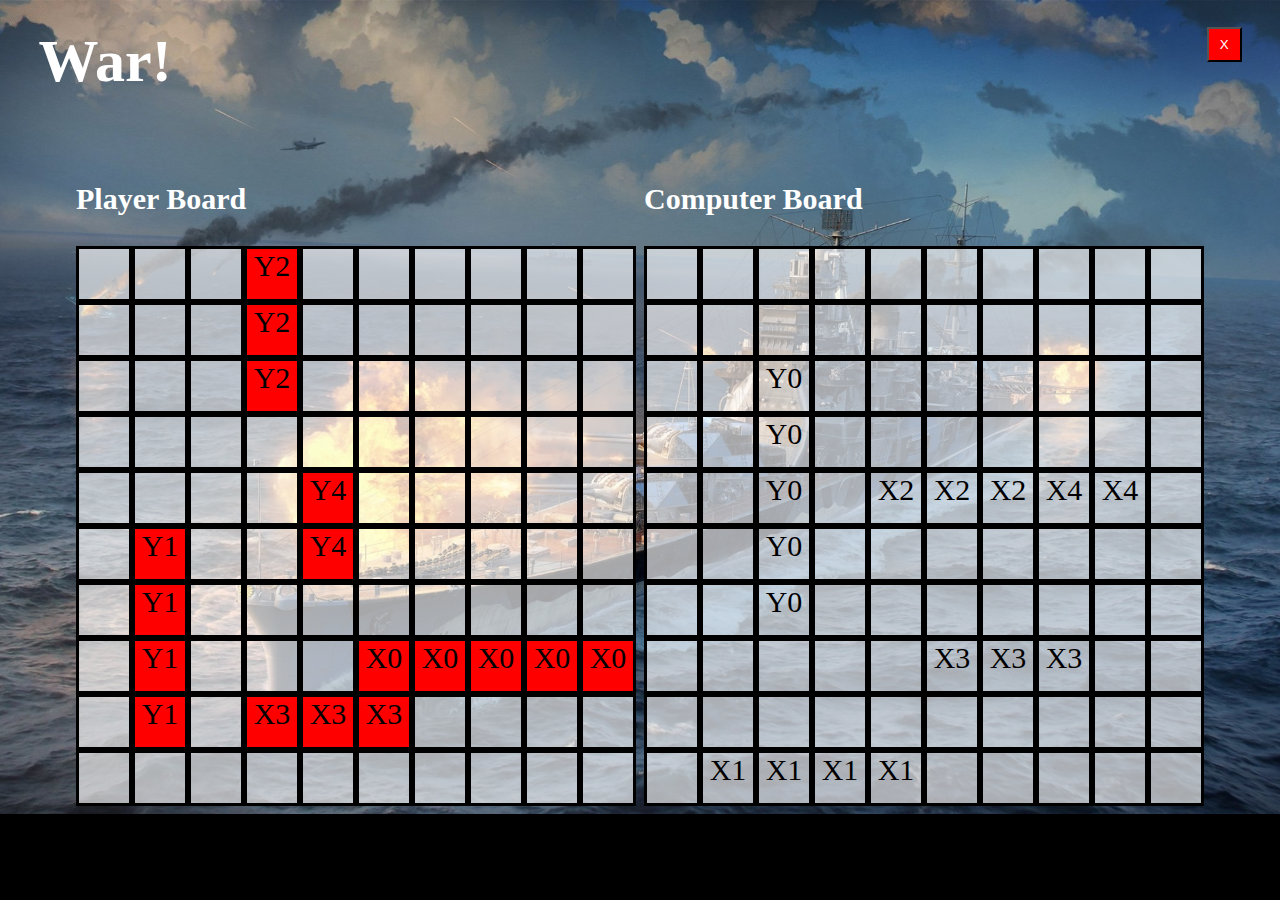
==== Battle.html @ 5aed500d "Completed Ship Randomizationgit add .!" ====
<!DOCTYPE html>
<html lang="en">
<head>
  <meta charset="UTF-8">
  <meta http-equiv="X-UA-Compatible" content="IE=edge">
  <meta name="viewport" content="width=device-width, initial-scale=1.0">
  <link rel="stylesheet" href="./Battle.css">
  <script src="./TheBrain.js" defer></script>
  <title>Battleship: Battle</title>
</head>
<body>
  <h1>War!</h1>
  <button id="button" onclick="window.location.href='./BattleSummary.html'">X</a></button>
  <div id="container1">
    <div id="container2">
      <h3 id="gridTitle">Player Board</h3>
      <div class="playerBoard">
        <div class="horizontal"></div>
        <div class="horizontal"></div>
        <div class="horizontal"></div>
        <div class="horizontal"></div>
        <div class="horizontal"></div>
        <div class="horizontal"></div>
        <div class="horizontal"></div>
        <div class="horizontal"></div>
        <div class="horizontal"></div>
        <div class="horizontal"></div>
        <div class="horizontal"></div>
        <div class="horizontal"></div>
        <div class="horizontal"></div>
        <div class="horizontal"></div>
        <div class="horizontal"></div>
        <div class="horizontal"></div>
        <div class="horizontal"></div>
        <div class="horizontal"></div>
        <div class="horizontal"></div>
        <div class="horizontal"></div>
        <div class="horizontal"></div>
        <div class="horizontal"></div>
        <div class="horizontal"></div>
        <div class="horizontal"></div>
        <div class="horizontal"></div>
        <div class="horizontal"></div>
        <div class="horizontal"></div>
        <div class="horizontal"></div>
        <div class="horizontal"></div>
        <div class="horizontal"></div>
        <div class="horizontal"></div>
        <div class="horizontal"></div>
        <div class="horizontal"></div>
        <div class="horizontal"></div>
        <div class="horizontal"></div>
        <div class="horizontal"></div>
        <div class="horizontal"></div>
        <div class="horizontal"></div>
        <div class="horizontal"></div>
        <div class="horizontal"></div>
        <div class="horizontal"></div>
        <div class="horizontal"></div>
        <div class="horizontal"></div>
        <div class="horizontal"></div>
        <div class="horizontal"></div>
        <div class="horizontal"></div>
        <div class="horizontal"></div>
        <div class="horizontal"></div>
        <div class="horizontal"></div>
        <div class="horizontal"></div>
        <div class="horizontal"></div>
        <div class="horizontal"></div>
        <div class="horizontal"></div>
        <div class="horizontal"></div>
        <div class="horizontal"></div>
        <div class="horizontal"></div>
        <div class="horizontal"></div>
        <div class="horizontal"></div>
        <div class="horizontal"></div>
        <div class="horizontal"></div>
        <div class="horizontal"></div>
        <div class="horizontal"></div>
        <div class="horizontal"></div>
        <div class="horizontal"></div>
        <div class="horizontal"></div>
        <div class="horizontal"></div>
        <div class="horizontal"></div>
        <div class="horizontal"></div>
        <div class="horizontal"></div>
        <div class="horizontal"></div>
        <div class="horizontal"></div>
        <div class="horizontal"></div>
        <div class="horizontal"></div>
        <div class="horizontal"></div>
        <div class="horizontal"></div>
        <div class="horizontal"></div>
        <div class="horizontal"></div>
        <div class="horizontal"></div>
        <div class="horizontal"></div>
        <div class="horizontal"></div>
        <div class="horizontal"></div>
        <div class="horizontal"></div>
        <div class="horizontal"></div>
        <div class="horizontal"></div>
        <div class="horizontal"></div>
        <div class="horizontal"></div>
        <div class="horizontal"></div>
        <div class="horizontal"></div>
        <div class="horizontal"></div>
        <div class="horizontal"></div>
        <div class="horizontal"></div>
        <div class="horizontal"></div>
        <div class="horizontal"></div>
        <div class="horizontal"></div>
        <div class="horizontal"></div>
        <div class="horizontal"></div>
        <div class="horizontal"></div>
        <div class="horizontal"></div>
        <div class="horizontal"></div>
        <div class="horizontal"></div>
      </div>
     
    </div>
    
    <div id="container3">
      <h3 id="gridTitle2">Computer Board</h3>
      <div class="compBoard">
        <div class="horizontal2"></div>
        <div class="horizontal2"></div>
        <div class="horizontal2"></div>
        <div class="horizontal2"></div>
        <div class="horizontal2"></div>
        <div class="horizontal2"></div>
        <div class="horizontal2"></div>
        <div class="horizontal2"></div>
        <div class="horizontal2"></div>
        <div class="horizontal2"></div>
        <div class="horizontal2"></div>
        <div class="horizontal2"></div>
        <div class="horizontal2"></div>
        <div class="horizontal2"></div>
        <div class="horizontal2"></div>
        <div class="horizontal2"></div>
        <div class="horizontal2"></div>
        <div class="horizontal2"></div>
        <div class="horizontal2"></div>
        <div class="horizontal2"></div>
        <div class="horizontal2"></div>
        <div class="horizontal2"></div>
        <div class="horizontal2"></div>
        <div class="horizontal2"></div>
        <div class="horizontal2"></div>
        <div class="horizontal2"></div>
        <div class="horizontal2"></div>
        <div class="horizontal2"></div>
        <div class="horizontal2"></div>
        <div class="horizontal2"></div>
        <div class="horizontal2"></div>
        <div class="horizontal2"></div>
        <div class="horizontal2"></div>
        <div class="horizontal2"></div>
        <div class="horizontal2"></div>
        <div class="horizontal2"></div>
        <div class="horizontal2"></div>
        <div class="horizontal2"></div>
        <div class="horizontal2"></div>
        <div class="horizontal2"></div>
        <div class="horizontal2"></div>
        <div class="horizontal2"></div>
        <div class="horizontal2"></div>
        <div class="horizontal2"></div>
        <div class="horizontal2"></div>
        <div class="horizontal2"></div>
        <div class="horizontal2"></div>
        <div class="horizontal2"></div>
        <div class="horizontal2"></div>
        <div class="horizontal2"></div>
        <div class="horizontal2"></div>
        <div class="horizontal2"></div>
        <div class="horizontal2"></div>
        <div class="horizontal2"></div>
        <div class="horizontal2"></div>
        <div class="horizontal2"></div>
        <div class="horizontal2"></div>
        <div class="horizontal2"></div>
        <div class="horizontal2"></div>
        <div class="horizontal2"></div>
        <div class="horizontal2"></div>
        <div class="horizontal2"></div>
        <div class="horizontal2"></div>
        <div class="horizontal2"></div>
        <div class="horizontal2"></div>
        <div class="horizontal2"></div>
        <div class="horizontal2"></div>
        <div class="horizontal2"></div>
        <div class="horizontal2"></div>
        <div class="horizontal2"></div>
        <div class="horizontal2"></div>
        <div class="horizontal2"></div>
        <div class="horizontal2"></div>
        <div class="horizontal2"></div>
        <div class="horizontal2"></div>
        <div class="horizontal2"></div>
        <div class="horizontal2"></div>
        <div class="horizontal2"></div>
        <div class="horizontal2"></div>
        <div class="horizontal2"></div>
        <div class="horizontal2"></div>
        <div class="horizontal2"></div>
        <div class="horizontal2"></div>
        <div class="horizontal2"></div>
        <div class="horizontal2"></div>
        <div class="horizontal2"></div>
        <div class="horizontal2"></div>
        <div class="horizontal2"></div>
        <div class="horizontal2"></div>
        <div class="horizontal2"></div>
        <div class="horizontal2"></div>
        <div class="horizontal2"></div>
        <div class="horizontal2"></div>
        <div class="horizontal2"></div>
        <div class="horizontal2"></div>
        <div class="horizontal2"></div>
        <div class="horizontal2"></div>
        <div class="horizontal2"></div>
        <div class="horizontal2"></div>
        <div class="horizontal2"></div>
      </div>
    </div>

    



  </div>
</body>
</html>
---- Battle.css ----
body {
  background-image: url(./Images/Battleship\ -\ Wallpaper\ front\ page\ 2.jpg);
  background-repeat: no-repeat;
  background-size: cover;
  background-color: black;
}

h1 {
  color: white;
  font-size: 60px;
  position: fixed;
  top: 3%;
  left: 3%;
  margin: 0%;
}

#button {
  background-color: red;
  color: white;
  width: 35px;
  height: 35px;
  position: fixed;
  top: 3%;
  right: 3%;
}

#gridTitle {
  color: white;
  font-size: 30px;
  
}

#gridTitle2 {
  color: white;
  font-size: 30px;
}

#container1 {
  display: flex;
  justify-content: space-evenly;
  margin-top: 12%;
  
}

#container2 {
  display:flex;
  flex-direction: column;
}

#container3 {
  display:flex;
  flex-direction: column;
}
.playerBoard {
  width: 500px;
  display: grid;
  grid-template: repeat(10, 0fr)/repeat(10, 0fr);
  
}

.horizontal {
  border: solid;
  border-color: black;
  border-width: 3px;
  height: 50px;
  width: 50px;
  background-color: rgba(255, 255, 255, .65);
  font-size: 30px;
  text-align: center;
  color: black;
}


.compBoard {
  display: grid;
  grid-template: repeat(10, 0fr)/repeat(10, 0fr);
}

.horizontal2 {
  border: solid;
  border-color: black;
  border-width: 3px;
  height: 50px;
  width: 50px;
  background-color: rgba(255, 255, 255, .65);
  font-size: 30px;
  text-align: center;
  color: black;
}
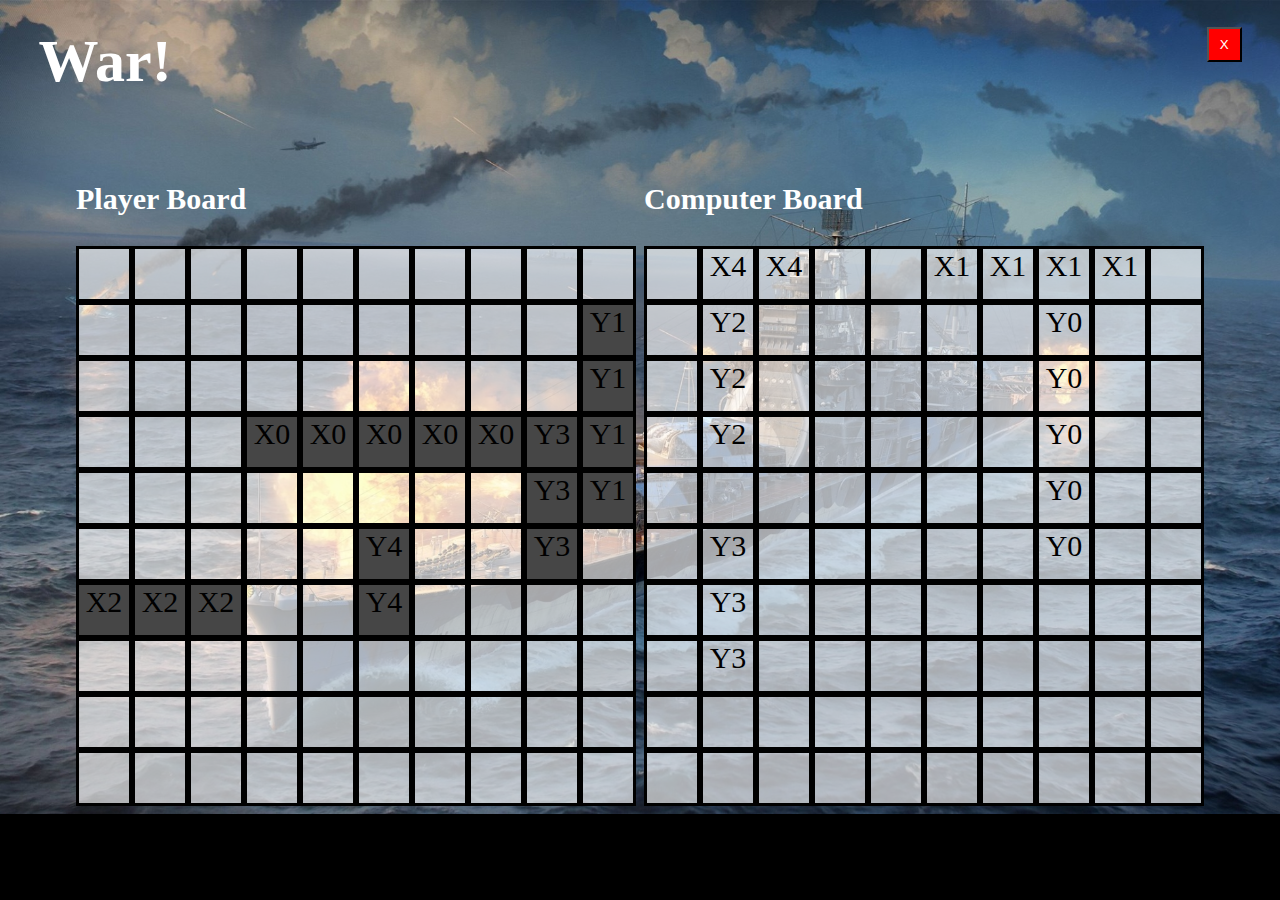
==== commit e7d694ae: "End Game Function implemented on Battle Summary" ====
--- a/Battle.html
+++ b/Battle.html
@@ -10,7 +10,7 @@
 </head>
 <body>
   <h1>War!</h1>
-  <button id="button" onclick="window.location.href='./BattleSummary.html'">X</a></button>
+  <button id="button1_exit" onclick="window.location.href='./BattleSummary.html'">X</a></button>
   <div id="container1">
     <div id="container2">
       <h3 id="gridTitle">Player Board</h3>
--- a/Battle.css
+++ b/Battle.css
@@ -14,7 +14,7 @@
   margin: 0%;
 }
 
-#button {
+#button1_exit {
   background-color: red;
   color: white;
   width: 35px;
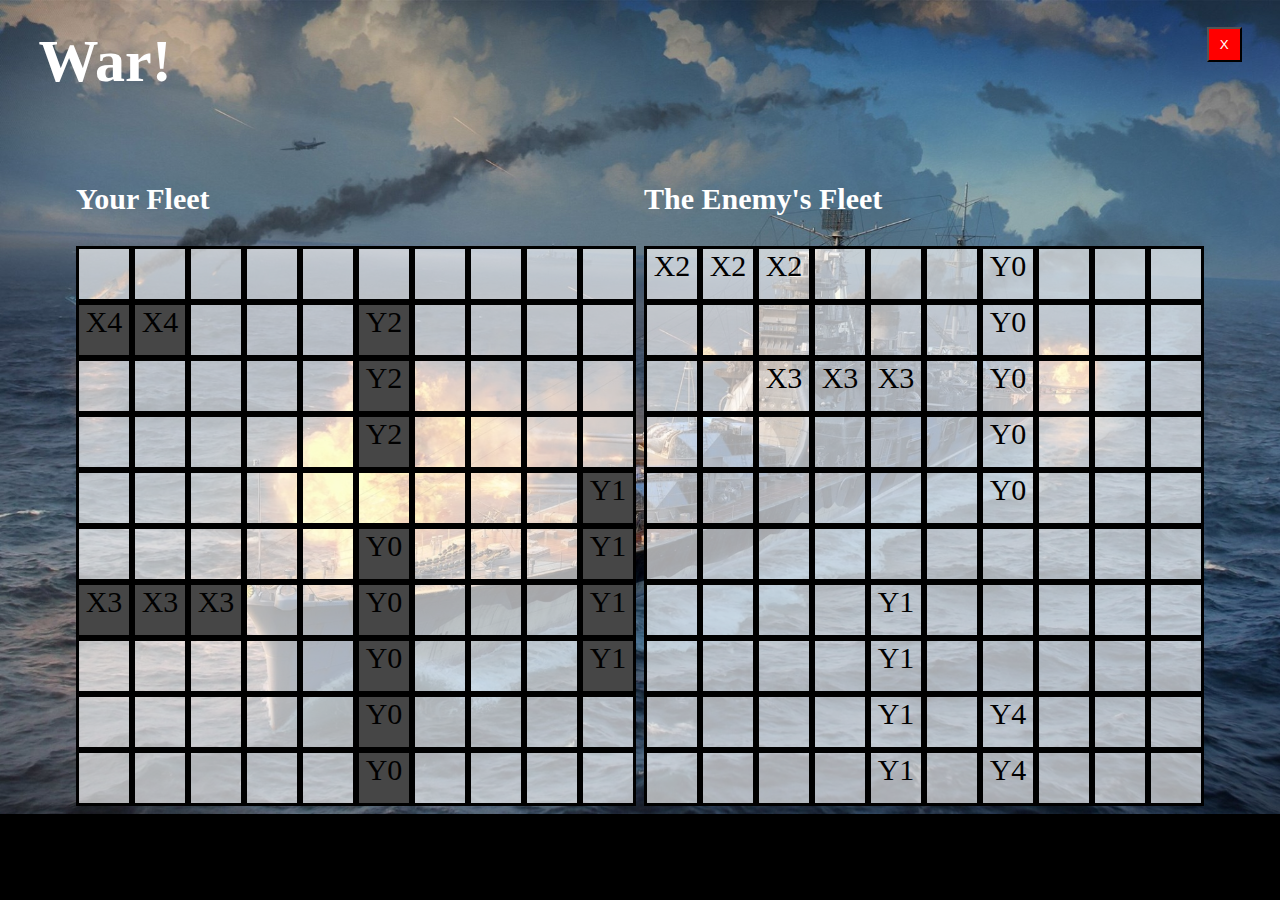
==== commit 514e278b: "Working on Battle Summary HTML and CSS" ====
--- a/Battle.html
+++ b/Battle.html
@@ -13,7 +13,7 @@
   <button id="button1_exit" onclick="window.location.href='./BattleSummary.html'">X</a></button>
   <div id="container1">
     <div id="container2">
-      <h3 id="gridTitle">Player Board</h3>
+      <h3 id="gridTitle">Your Fleet</h3>
       <div class="playerBoard">
         <div class="horizontal"></div>
         <div class="horizontal"></div>
@@ -120,7 +120,7 @@
     </div>
     
     <div id="container3">
-      <h3 id="gridTitle2">Computer Board</h3>
+      <h3 id="gridTitle2">The Enemy's Fleet</h3>
       <div class="compBoard">
         <div class="horizontal2"></div>
         <div class="horizontal2"></div>
--- a/Battle.css
+++ b/Battle.css
@@ -27,7 +27,6 @@
 #gridTitle {
   color: white;
   font-size: 30px;
-  
 }
 
 #gridTitle2 {
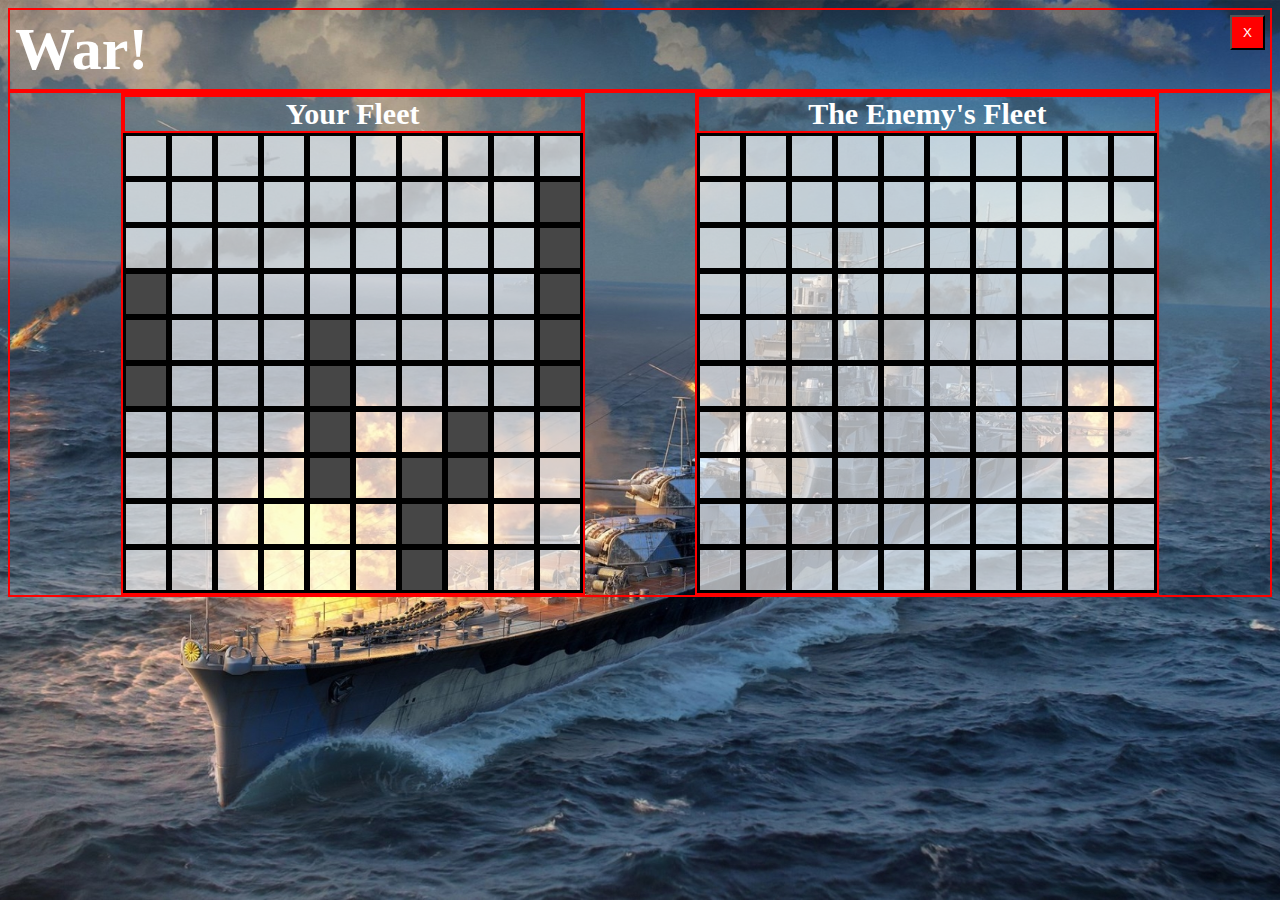
==== commit 84c156b5: "Fixed battle screen overlap of grids" ====
--- a/Battle.html
+++ b/Battle.html
@@ -9,8 +9,10 @@
   <title>Battleship: Battle</title>
 </head>
 <body>
-  <h1>War!</h1>
-  <button id="button1_exit" onclick="window.location.href='./BattleSummary.html'">X</a></button>
+  <div class="Header">
+    <h1>War!</h1>
+    <button id="button1_exit" onclick="window.location.href='./BattleSummary.html'">X</a></button>
+  </div>
   <div id="container1">
     <div id="container2">
       <h3 id="gridTitle">Your Fleet</h3>
--- a/Battle.css
+++ b/Battle.css
@@ -1,14 +1,20 @@
 body {
-  background-image: url(./Images/Battleship\ -\ Wallpaper\ front\ page\ 2.jpg);
-  background-repeat: no-repeat;
+  background: url(./Images/Battleship\ -\ Wallpaper\ front\ page\ 2.jpg) no-repeat center center fixed;
   background-size: cover;
   background-color: black;
+}
+
+.Header {
+  border: 2px solid red;
+  display: flex;
+  align-items:initial;
+  justify-content: space-between;
+  padding: 5px;
 }
 
 h1 {
   color: white;
   font-size: 60px;
-  position: fixed;
   top: 3%;
   left: 3%;
   margin: 0%;
@@ -19,68 +25,72 @@
   color: white;
   width: 35px;
   height: 35px;
-  position: fixed;
   top: 3%;
   right: 3%;
 }
 
 #gridTitle {
+  border: 2px red solid;
+  margin: 0;
+  text-align: center;
   color: white;
   font-size: 30px;
 }
 
 #gridTitle2 {
+  border: 2px red solid;
+  margin: 0;
+  text-align: center;
   color: white;
   font-size: 30px;
 }
 
 #container1 {
+  border: 2px red solid;
   display: flex;
   justify-content: space-evenly;
-  margin-top: 12%;
+  /* margin-top: 12%; */
   
 }
 
 #container2 {
+  border: 2px red solid;
   display:flex;
   flex-direction: column;
 }
 
 #container3 {
+  border: 2px red solid;
   display:flex;
   flex-direction: column;
 }
+
 .playerBoard {
-  width: 500px;
   display: grid;
   grid-template: repeat(10, 0fr)/repeat(10, 0fr);
   
 }
 
 .horizontal {
-  border: solid;
-  border-color: black;
-  border-width: 3px;
-  height: 50px;
-  width: 50px;
+  border: solid black 3px;
+  height: 40px;
+  width: 40px;
   background-color: rgba(255, 255, 255, .65);
   font-size: 30px;
   text-align: center;
   color: black;
 }
 
-
 .compBoard {
+  /* border: solid green 2px; */
   display: grid;
   grid-template: repeat(10, 0fr)/repeat(10, 0fr);
 }
 
 .horizontal2 {
-  border: solid;
-  border-color: black;
-  border-width: 3px;
-  height: 50px;
-  width: 50px;
+  border: solid black 3px;
+  height: 40px;
+  width: 40px;
   background-color: rgba(255, 255, 255, .65);
   font-size: 30px;
   text-align: center;
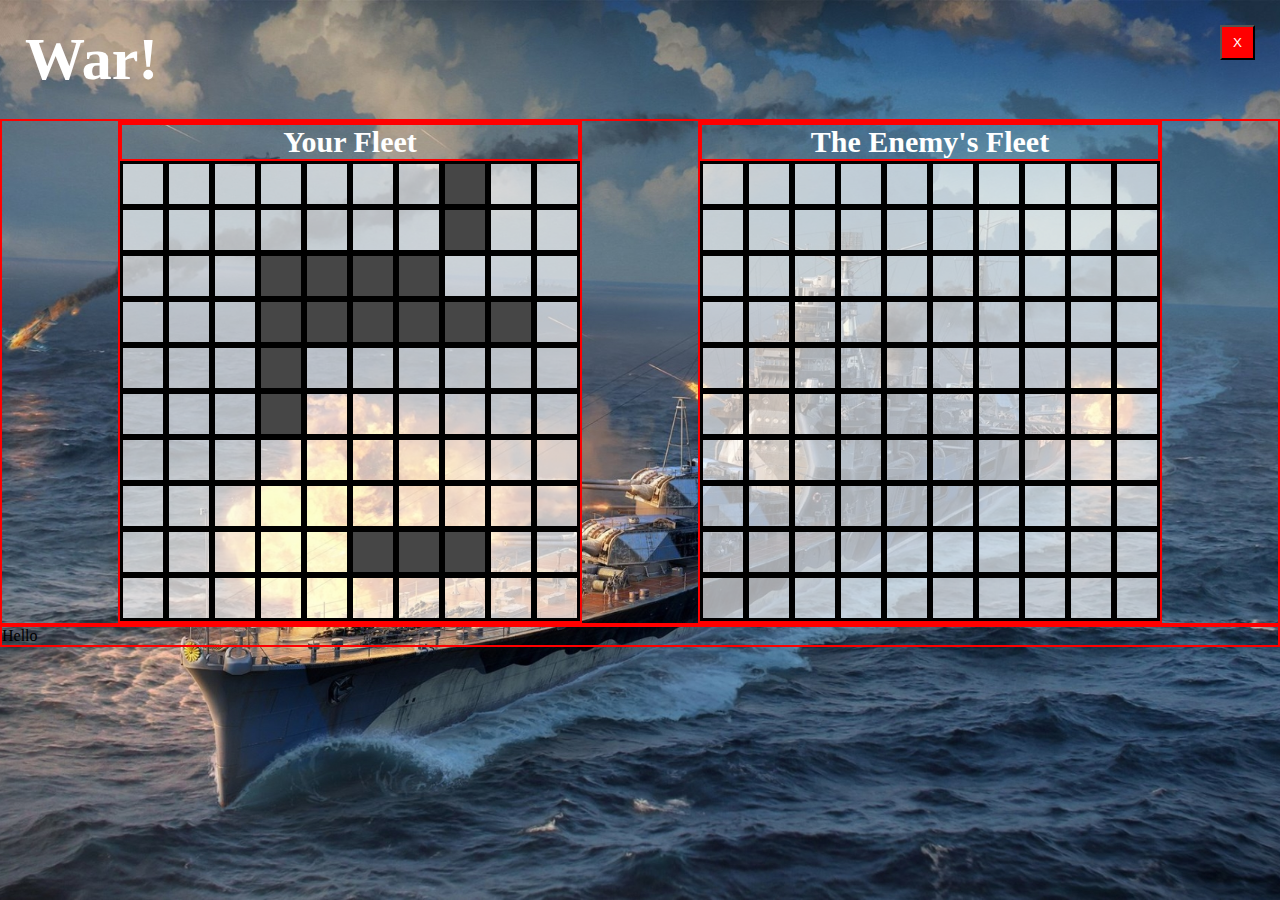
==== commit 54a1a2a8: "Working to include battle log" ====
--- a/Battle.html
+++ b/Battle.html
@@ -8,7 +8,7 @@
   <script src="./TheBrain.js" defer></script>
   <title>Battleship: Battle</title>
 </head>
-<body>
+<body class="BattleBody">
   <div class="Header">
     <h1>War!</h1>
     <button id="button1_exit" onclick="window.location.href='./BattleSummary.html'">X</a></button>
@@ -226,11 +226,9 @@
         <div class="horizontal2"></div>
       </div>
     </div>
-
-    
-
-
-
+  </div>
+  <div class="BattleLogContainer">
+    Hello
   </div>
 </body>
 </html>--- a/Battle.css
+++ b/Battle.css
@@ -1,15 +1,19 @@
-body {
+.BattleBody {
+  /* border: 2px solid green; */
+  margin: 0;
+  height: 100%;
   background: url(./Images/Battleship\ -\ Wallpaper\ front\ page\ 2.jpg) no-repeat center center fixed;
   background-size: cover;
   background-color: black;
+  min-height: 100vh;
 }
 
 .Header {
-  border: 2px solid red;
+  /* border: 2px solid red; */
   display: flex;
   align-items:initial;
   justify-content: space-between;
-  padding: 5px;
+  padding: 25px;
 }
 
 h1 {
@@ -97,3 +101,12 @@
   color: black;
 }
 
+.horizontal2:hover {
+  cursor: crosshair;
+}
+
+.BattleLogContainer {
+  border: 2px solid red;
+  border-collapse: collapse;
+  /* min-height: 100%; */
+}
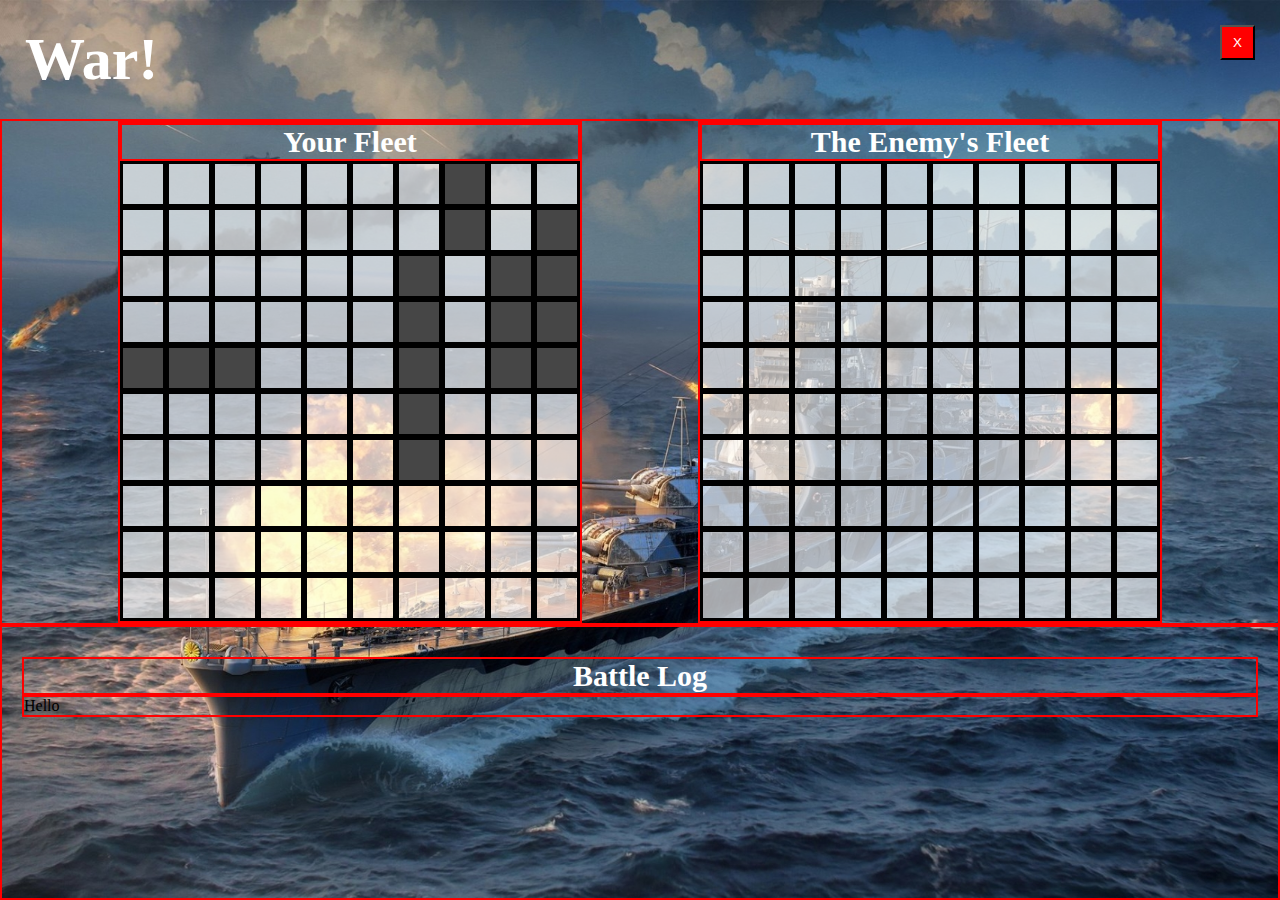
==== commit 808e0e3c: "setting up container for battle logs" ====
--- a/Battle.html
+++ b/Battle.html
@@ -1,5 +1,5 @@
 <!DOCTYPE html>
-<html lang="en">
+<html lang="en" class="BattleHTML">
 <head>
   <meta charset="UTF-8">
   <meta http-equiv="X-UA-Compatible" content="IE=edge">
@@ -228,7 +228,10 @@
     </div>
   </div>
   <div class="BattleLogContainer">
-    Hello
+    <h3 id="BattleLogHeader">Battle Log</h3>
+    <div class="BattleLogContainer2">
+      Hello
+    </div>
   </div>
 </body>
 </html>--- a/Battle.css
+++ b/Battle.css
@@ -1,3 +1,7 @@
+/* .BattleHTML {
+  border: 2px solid red;
+} */
+
 .BattleBody {
   /* border: 2px solid green; */
   margin: 0;
@@ -6,6 +10,9 @@
   background-size: cover;
   background-color: black;
   min-height: 100vh;
+  display: flex;
+  flex-flow: column;
+  align-items: stretch;
 }
 
 .Header {
@@ -31,6 +38,10 @@
   height: 35px;
   top: 3%;
   right: 3%;
+}
+
+#button1_exit:hover {
+  cursor: pointer;
 }
 
 #gridTitle {
@@ -107,6 +118,20 @@
 
 .BattleLogContainer {
   border: 2px solid red;
-  border-collapse: collapse;
-  /* min-height: 100%; */
+  /* width: 100%; */
+  padding: 0px 20px 20px 20px;
+  flex-grow: 1;
 }
+
+#BattleLogHeader {
+  border: 2px red solid;
+  margin-bottom: 0px;
+  text-align: center;
+  color: white;
+  font-size: 30px;
+}
+
+.BattleLogContainer2 {
+  border: 2px solid red;
+  height: 100%;
+}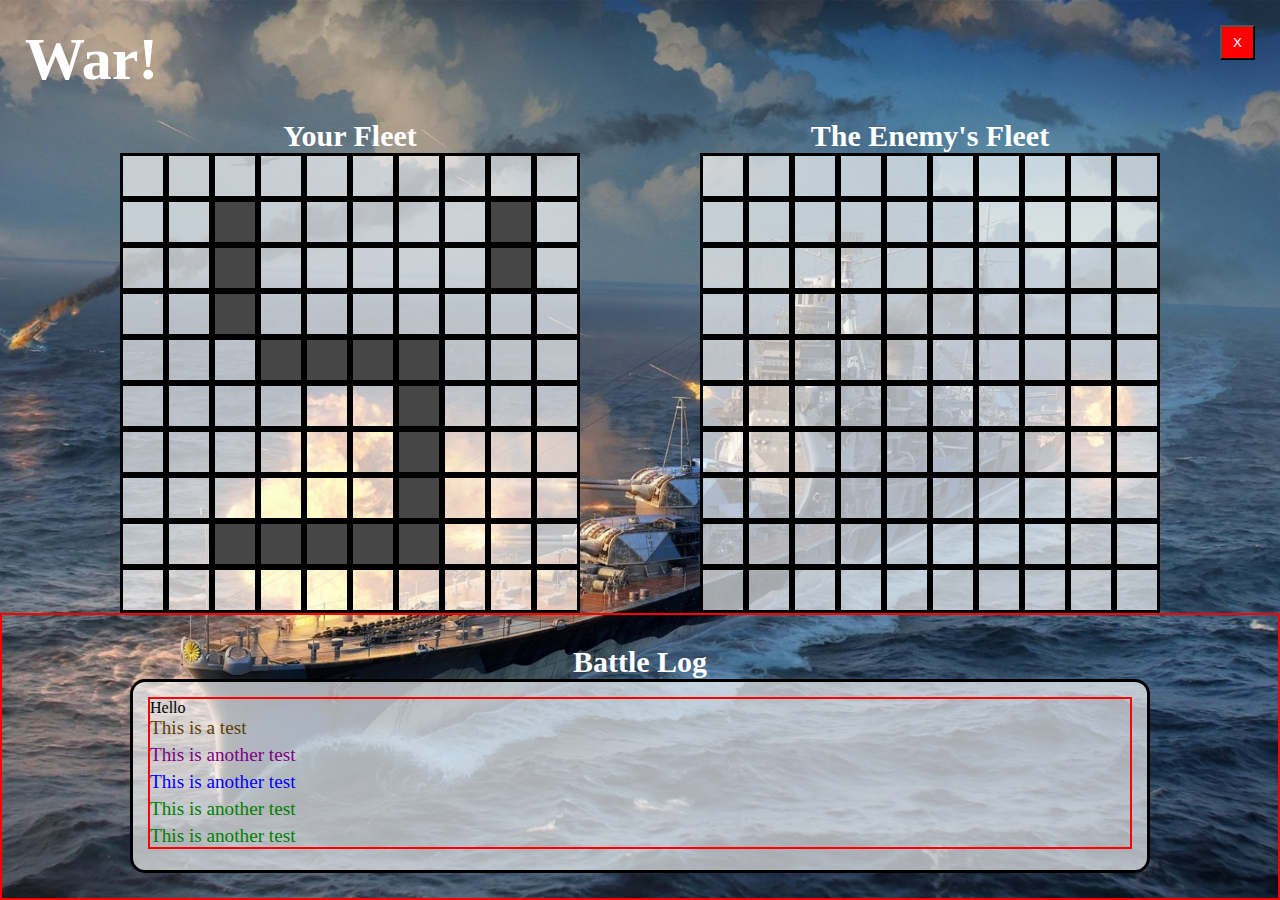
==== commit bbb5899f: "Included conditional IDs for log" ====
--- a/Battle.html
+++ b/Battle.html
@@ -230,7 +230,9 @@
   <div class="BattleLogContainer">
     <h3 id="BattleLogHeader">Battle Log</h3>
     <div class="BattleLogContainer2">
-      Hello
+      <div class="BattleLogContainer3">
+        Hello
+      </div>
     </div>
   </div>
 </body>
--- a/Battle.css
+++ b/Battle.css
@@ -45,7 +45,7 @@
 }
 
 #gridTitle {
-  border: 2px red solid;
+  /* border: 2px red solid; */
   margin: 0;
   text-align: center;
   color: white;
@@ -53,7 +53,7 @@
 }
 
 #gridTitle2 {
-  border: 2px red solid;
+  /* border: 2px red solid; */
   margin: 0;
   text-align: center;
   color: white;
@@ -61,7 +61,7 @@
 }
 
 #container1 {
-  border: 2px red solid;
+  /* border: 2px red solid; */
   display: flex;
   justify-content: space-evenly;
   /* margin-top: 12%; */
@@ -69,13 +69,13 @@
 }
 
 #container2 {
-  border: 2px red solid;
+  /* border: 2px red solid; */
   display:flex;
   flex-direction: column;
 }
 
 #container3 {
-  border: 2px red solid;
+  /* border: 2px red solid; */
   display:flex;
   flex-direction: column;
 }
@@ -118,13 +118,14 @@
 
 .BattleLogContainer {
   border: 2px solid red;
-  /* width: 100%; */
-  padding: 0px 20px 20px 20px;
+  padding: 0px 10% 25px 10%;
   flex-grow: 1;
+  display: flex;
+  flex-flow: column;
 }
 
 #BattleLogHeader {
-  border: 2px red solid;
+  /* border: 2px red solid; */
   margin-bottom: 0px;
   text-align: center;
   color: white;
@@ -132,6 +133,35 @@
 }
 
 .BattleLogContainer2 {
+  border: 3px solid black;
+  flex-grow: 1;
+  background-color: rgba(255, 255, 255, .65);
+  border-radius: 15px;
+  padding: 15px;
+  overflow-y: scroll;
+}
+
+.BattleLogContainer3 {
   border: 2px solid red;
-  height: 100%;
+  height: 100%
+}
+
+.log {
+  color: green;
+  font-size: 1.2em;
+  margin: 0;
+  padding-top: 5px;
+}
+
+#firstLog {
+  color: rgb(94, 62, 2);
+  padding-top: 0px;
+}
+
+#computer {
+  color: purple;
+}
+
+#player {
+  color: blue;
 }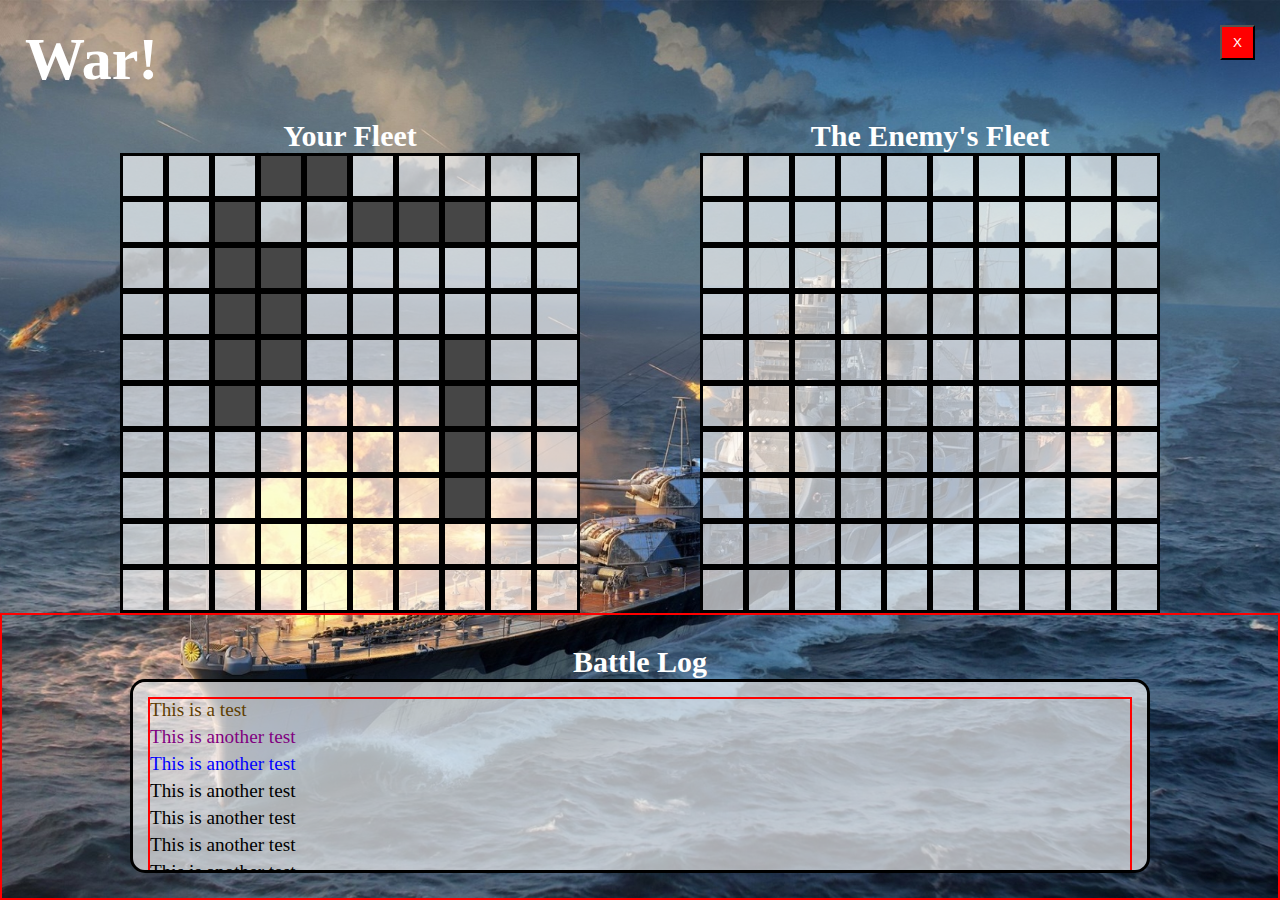
==== commit d02635f7: "learned flex-grow and flex-basis" ====
--- a/Battle.html
+++ b/Battle.html
@@ -231,7 +231,7 @@
     <h3 id="BattleLogHeader">Battle Log</h3>
     <div class="BattleLogContainer2">
       <div class="BattleLogContainer3">
-        Hello
+        
       </div>
     </div>
   </div>
--- a/Battle.css
+++ b/Battle.css
@@ -135,19 +135,19 @@
 .BattleLogContainer2 {
   border: 3px solid black;
   flex-grow: 1;
+  flex-basis: 0;
   background-color: rgba(255, 255, 255, .65);
   border-radius: 15px;
   padding: 15px;
-  overflow-y: scroll;
+  overflow-y: auto;
 }
 
 .BattleLogContainer3 {
   border: 2px solid red;
-  height: 100%
 }
 
 .log {
-  color: green;
+  color: black;
   font-size: 1.2em;
   margin: 0;
   padding-top: 5px;
